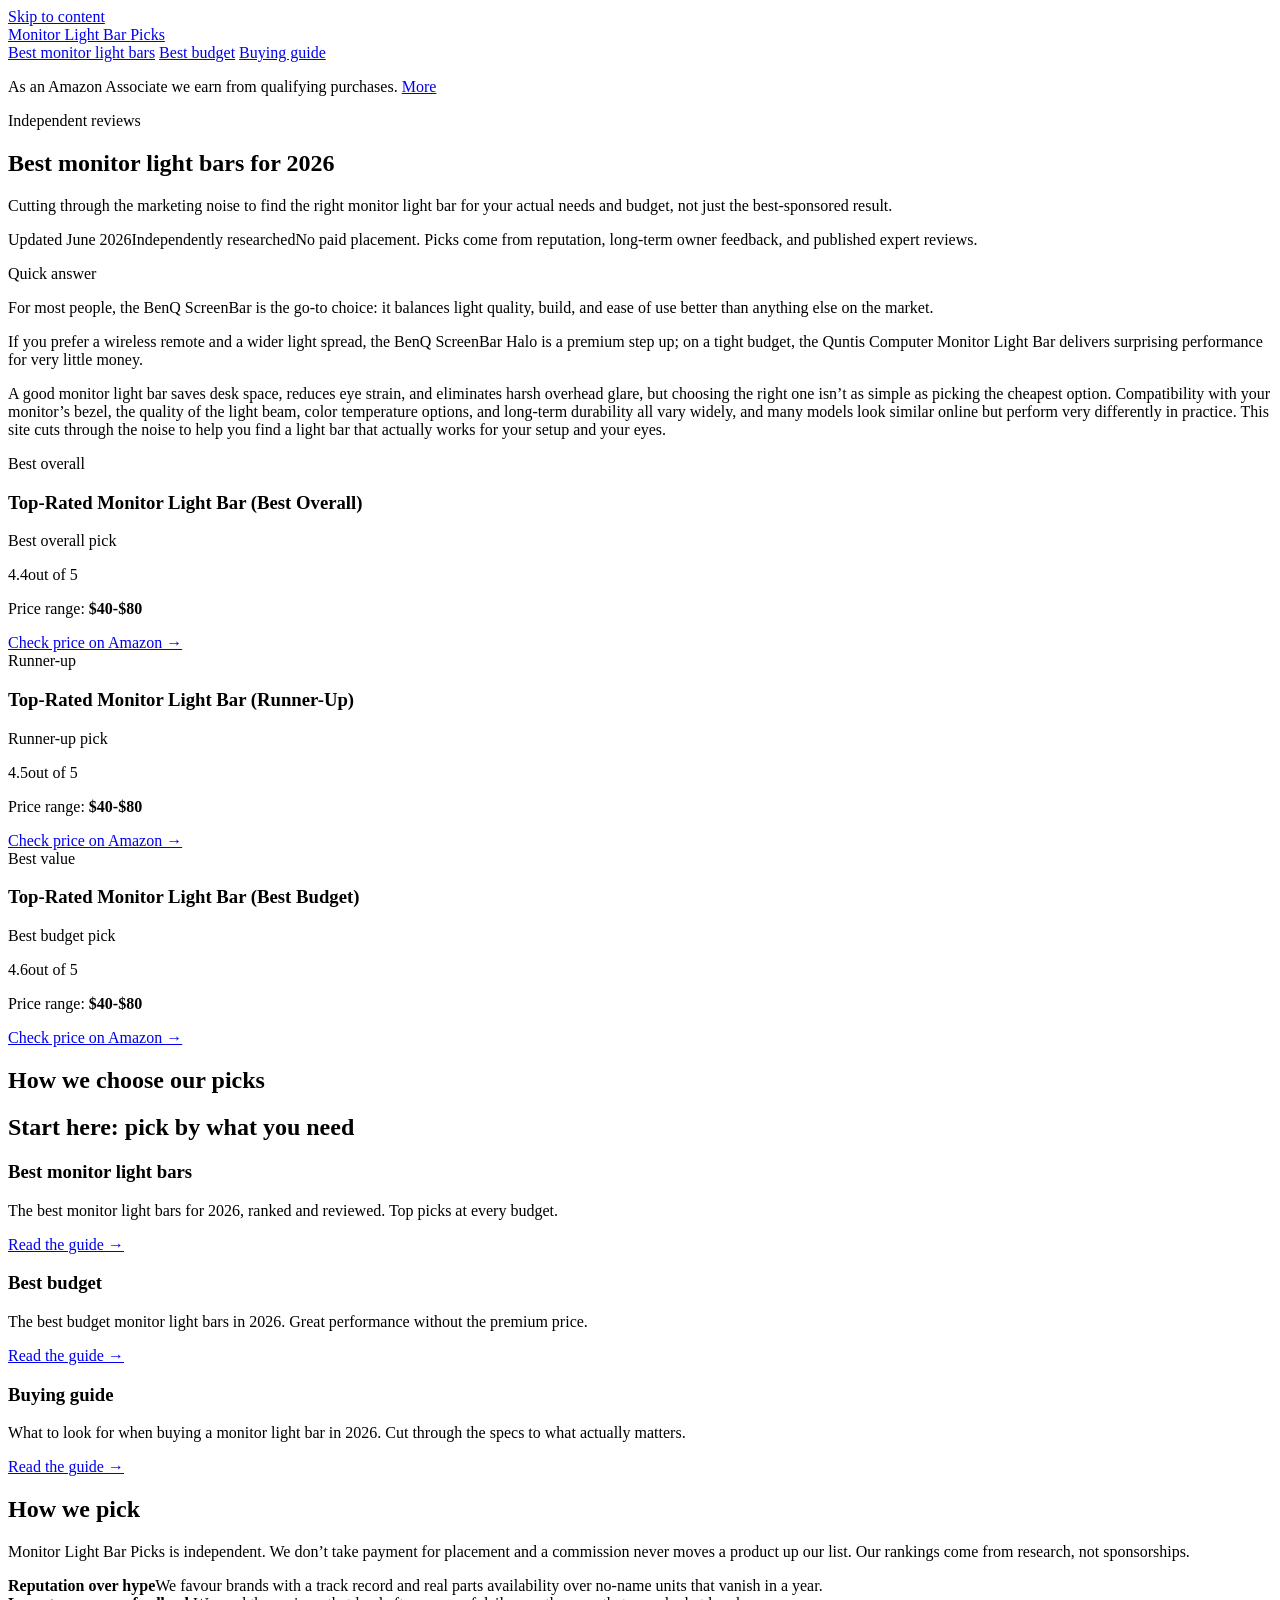
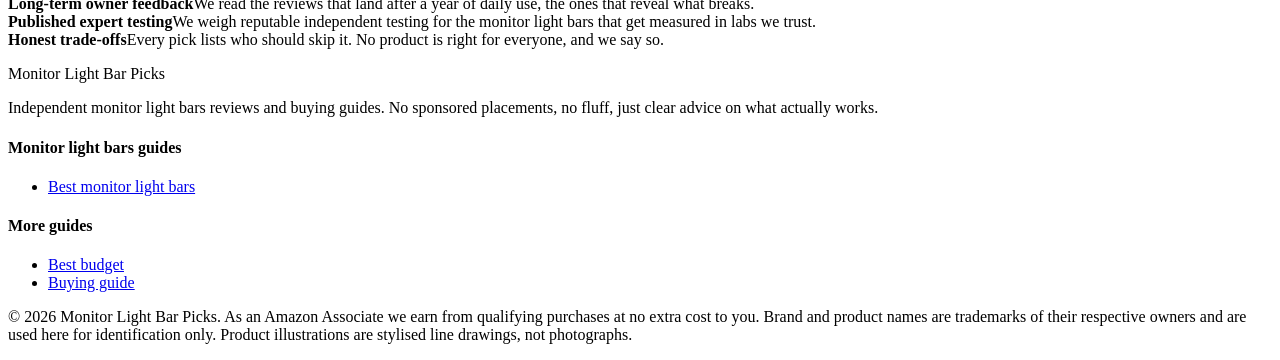
==== index.html @ 4739bb89 "Rebuild with gold-standard generator: fix /<repo>/ link prefix, add SEO + GEO + JSON-LD" ====
<!DOCTYPE html>
<html lang="en">
<head>
  <meta charset="UTF-8">
  <meta name="viewport" content="width=device-width, initial-scale=1">
  <title>Best monitor light bars for 2026 | Monitor Light Bar Picks</title>
  <meta name="description" content="Cutting through the marketing noise to find the right monitor light bar for your actual needs and budget, not just the best-sponsored result.">
  <link rel="canonical" href="https://lee-fuhr.github.io/monitor-light-bar-picks/">
  <meta name="robots" content="index, follow, max-image-preview:large">
  <meta property="og:type" content="website">
  <meta property="og:site_name" content="Monitor Light Bar Picks">
  <meta property="og:title" content="Best monitor light bars for 2026 | Monitor Light Bar Picks">
  <meta property="og:description" content="Cutting through the marketing noise to find the right monitor light bar for your actual needs and budget, not just the best-sponsored result.">
  <meta property="og:url" content="https://lee-fuhr.github.io/monitor-light-bar-picks/">
  <meta name="twitter:card" content="summary_large_image">
  <meta name="twitter:title" content="Best monitor light bars for 2026 | Monitor Light Bar Picks">
  <meta name="twitter:description" content="Cutting through the marketing noise to find the right monitor light bar for your actual needs and budget, not just the best-sponsored result.">
  <link rel="stylesheet" href="/monitor-light-bar-picks/css/style.css">
  <script defer data-domain="lee-fuhr.github.io/monitor-light-bar-picks" src="https://plausible.io/js/script.js"></script>
<script type="application/ld+json">
{
  "@context": "https://schema.org",
  "@graph": [
    {
      "@type": "WebSite",
      "@id": "https://lee-fuhr.github.io/monitor-light-bar-picks/#website",
      "url": "https://lee-fuhr.github.io/monitor-light-bar-picks/",
      "name": "Monitor Light Bar Picks",
      "publisher": {
        "@type": "Organization",
        "name": "Monitor Light Bar Picks"
      }
    },
    {
      "@type": "BreadcrumbList",
      "itemListElement": [
        {
          "@type": "ListItem",
          "position": 1,
          "name": "Home",
          "item": "https://lee-fuhr.github.io/monitor-light-bar-picks/"
        }
      ]
    },
    {
      "@type": "Product",
      "name": "Top-Rated Monitor Light Bar (Best Overall)",
      "description": "",
      "review": {
        "@type": "Review",
        "reviewBody": "",
        "author": {
          "@type": "Organization",
          "name": "Monitor Light Bar Picks"
        },
        "reviewRating": {
          "@type": "Rating",
          "ratingValue": 4.4,
          "bestRating": 5,
          "worstRating": 1
        }
      },
      "offers": {
        "@type": "Offer",
        "url": "https://www.amazon.com/s?k=Top-Rated+Monitor+Light+Bar+%28Best+Overall%29&tag=leefuhrpicks-20",
        "availability": "https://schema.org/InStock",
        "priceCurrency": "USD"
      },
      "brand": {
        "@type": "Brand",
        "name": "Various"
      }
    },
    {
      "@type": "Product",
      "name": "Top-Rated Monitor Light Bar (Runner-Up)",
      "description": "",
      "review": {
        "@type": "Review",
        "reviewBody": "",
        "author": {
          "@type": "Organization",
          "name": "Monitor Light Bar Picks"
        },
        "reviewRating": {
          "@type": "Rating",
          "ratingValue": 4.5,
          "bestRating": 5,
          "worstRating": 1
        }
      },
      "offers": {
        "@type": "Offer",
        "url": "https://www.amazon.com/s?k=Top-Rated+Monitor+Light+Bar+%28Runner-Up%29&tag=leefuhrpicks-20",
        "availability": "https://schema.org/InStock",
        "priceCurrency": "USD"
      },
      "brand": {
        "@type": "Brand",
        "name": "Various"
      }
    },
    {
      "@type": "Product",
      "name": "Top-Rated Monitor Light Bar (Best Budget)",
      "description": "",
      "review": {
        "@type": "Review",
        "reviewBody": "",
        "author": {
          "@type": "Organization",
          "name": "Monitor Light Bar Picks"
        },
        "reviewRating": {
          "@type": "Rating",
          "ratingValue": 4.6000000000000005,
          "bestRating": 5,
          "worstRating": 1
        }
      },
      "offers": {
        "@type": "Offer",
        "url": "https://www.amazon.com/s?k=Top-Rated+Monitor+Light+Bar+%28Best+Budget%29&tag=leefuhrpicks-20",
        "availability": "https://schema.org/InStock",
        "priceCurrency": "USD"
      },
      "brand": {
        "@type": "Brand",
        "name": "Various"
      }
    },
    {
      "@type": "WebPage",
      "@id": "https://lee-fuhr.github.io/monitor-light-bar-picks/#webpage",
      "url": "https://lee-fuhr.github.io/monitor-light-bar-picks/",
      "name": "Best monitor light bars for 2026",
      "description": "Cutting through the marketing noise to find the right monitor light bar for your actual needs and budget, not just the best-sponsored result.",
      "isPartOf": {
        "@id": "https://lee-fuhr.github.io/monitor-light-bar-picks/#website"
      }
    }
  ]
}
</script>
</head>
<body>
  <a class="skip-link" href="#main">Skip to content</a>
  <header>
    <div class="container">
      <a class="brand" href="/monitor-light-bar-picks/">Monitor Light Bar <span class="dot">Picks</span></a>
      <nav>
      <a href="/monitor-light-bar-picks/best-monitor-light-bar/">Best monitor light bars</a>
      <a href="/monitor-light-bar-picks/best-budget-monitor-light-bar/">Best budget</a>
      <a href="/monitor-light-bar-picks/monitor-light-bar-buying-guide/">Buying guide</a>
      </nav>
    </div>
  </header>
  <main id="main">
    <div class="container">
      <p class="affiliate-note">As an Amazon Associate we earn from qualifying purchases. <a href="#site-footer">More</a></p>
      <article>

<div class="hero">
    <div class="container">
      <div class="hero-copy">
        <span class="eyebrow">Independent reviews</span>
        <h1>Best monitor light bars for 2026</h1>
        <p>Cutting through the marketing noise to find the right monitor light bar for your actual needs and budget, not just the best-sponsored result.</p>
      </div>
      
    </div>
  </div>

<p class="updated"><span class="pill live">Updated June 2026</span><span class="pill">Independently researched</span><span>No paid placement. Picks come from reputation, long-term owner feedback, and published expert reviews.</span></p>

<div class="tldr"><span class="tldr-label">Quick answer</span>
<p>For most people, the BenQ ScreenBar is the go-to choice: it balances light quality, build, and ease of use better than anything else on the market.</p>
<p>If you prefer a wireless remote and a wider light spread, the BenQ ScreenBar Halo is a premium step up; on a tight budget, the Quntis Computer Monitor Light Bar delivers surprising performance for very little money.</p>
</div>

<p>A good monitor light bar saves desk space, reduces eye strain, and eliminates harsh overhead glare, but choosing the right one isn’t as simple as picking the cheapest option. Compatibility with your monitor’s bezel, the quality of the light beam, color temperature options, and long-term durability all vary widely, and many models look similar online but perform very differently in practice. This site cuts through the noise to help you find a light bar that actually works for your setup and your eyes.</p>

<div class="picks">
  <div class="pick is-top">
    <span class="ribbon best">Best overall</span>
    
    <div class="pick-body">
    <h3>Top-Rated Monitor Light Bar (Best Overall)</h3>
    <p class="pick-sub">Best overall pick</p>
    <span class="stars"><span class="num">4.4</span><span class="bar"><span style="width:88%"></span></span><span>out of 5</span></span>
    <p class="blurb"></p>
    <p class="price-range">Price range: <b>$40-$80</b></p>
    <a class="btn-amazon full" href="https://www.amazon.com/s?k=Top-Rated+Monitor+Light+Bar+%28Best+Overall%29&tag=leefuhrpicks-20" rel="nofollow sponsored noopener" target="_blank">Check price on Amazon &rarr;</a>
    </div>
  </div>
  <div class="pick">
    <span class="ribbon runner">Runner-up</span>
    
    <div class="pick-body">
    <h3>Top-Rated Monitor Light Bar (Runner-Up)</h3>
    <p class="pick-sub">Runner-up pick</p>
    <span class="stars"><span class="num">4.5</span><span class="bar"><span style="width:90%"></span></span><span>out of 5</span></span>
    <p class="blurb"></p>
    <p class="price-range">Price range: <b>$40-$80</b></p>
    <a class="btn-amazon full" href="https://www.amazon.com/s?k=Top-Rated+Monitor+Light+Bar+%28Runner-Up%29&tag=leefuhrpicks-20" rel="nofollow sponsored noopener" target="_blank">Check price on Amazon &rarr;</a>
    </div>
  </div>
  <div class="pick">
    <span class="ribbon value">Best value</span>
    
    <div class="pick-body">
    <h3>Top-Rated Monitor Light Bar (Best Budget)</h3>
    <p class="pick-sub">Best budget pick</p>
    <span class="stars"><span class="num">4.6</span><span class="bar"><span style="width:92%"></span></span><span>out of 5</span></span>
    <p class="blurb"></p>
    <p class="price-range">Price range: <b>$40-$80</b></p>
    <a class="btn-amazon full" href="https://www.amazon.com/s?k=Top-Rated+Monitor+Light+Bar+%28Best+Budget%29&tag=leefuhrpicks-20" rel="nofollow sponsored noopener" target="_blank">Check price on Amazon &rarr;</a>
    </div>
  </div>
</div>

<h2>How we choose our picks</h2>

<h2>Start here: pick by what you need</h2>

<div class="page-grid">
<div class="page-card"><div class="card-body"><h3>Best monitor light bars</h3><p>The best monitor light bars for 2026, ranked and reviewed. Top picks at every budget.</p><a class="read-more" href="/monitor-light-bar-picks/best-monitor-light-bar/">Read the guide &rarr;</a></div></div>
<div class="page-card"><div class="card-body"><h3>Best budget</h3><p>The best budget monitor light bars in 2026. Great performance without the premium price.</p><a class="read-more" href="/monitor-light-bar-picks/best-budget-monitor-light-bar/">Read the guide &rarr;</a></div></div>
<div class="page-card"><div class="card-body"><h3>Buying guide</h3><p>What to look for when buying a monitor light bar in 2026. Cut through the specs to what actually matters.</p><a class="read-more" href="/monitor-light-bar-picks/monitor-light-bar-buying-guide/">Read the guide &rarr;</a></div></div>
</div>

<div class="trust">
<h2>How we pick</h2>
<p>Monitor Light Bar Picks is independent. We don’t take payment for placement and a commission never moves a product up our list. Our rankings come from research, not sponsorships.</p>
<div class="trust-grid">
  <div><b>Reputation over hype</b>We favour brands with a track record and real parts availability over no-name units that vanish in a year.</div>
  <div><b>Long-term owner feedback</b>We read the reviews that land after a year of daily use, the ones that reveal what breaks.</div>
  <div><b>Published expert testing</b>We weigh reputable independent testing for the monitor light bars that get measured in labs we trust.</div>
  <div><b>Honest trade-offs</b>Every pick lists who should skip it. No product is right for everyone, and we say so.</div>
</div>
</div>
      </article>
    </div>
  </main>
<footer id="site-footer">
    <div class="container">
      <div class="footer-grid">
        <div>
          <p class="brand-mark">Monitor Light Bar <span class="dot">Picks</span></p>
          <p>Independent monitor light bars reviews and buying guides. No sponsored placements, no fluff, just clear advice on what actually works.</p>
        </div>
        <div>
          <h4>Monitor light bars guides</h4>
          <ul>
      <li><a href="/monitor-light-bar-picks/best-monitor-light-bar/">Best monitor light bars</a></li>
          </ul>
        </div>
        <div>
          <h4>More guides</h4>
          <ul>
      <li><a href="/monitor-light-bar-picks/best-budget-monitor-light-bar/">Best budget</a></li>
      <li><a href="/monitor-light-bar-picks/monitor-light-bar-buying-guide/">Buying guide</a></li>
          </ul>
        </div>
      </div>
      <div class="footer-bottom">
        <p>&copy; 2026 Monitor Light Bar Picks. As an Amazon Associate we earn from qualifying purchases at no extra cost to you. Brand and product names are trademarks of their respective owners and are used here for identification only. Product illustrations are stylised line drawings, not photographs.</p>
      </div>
    </div>
  </footer>
</body>
</html>
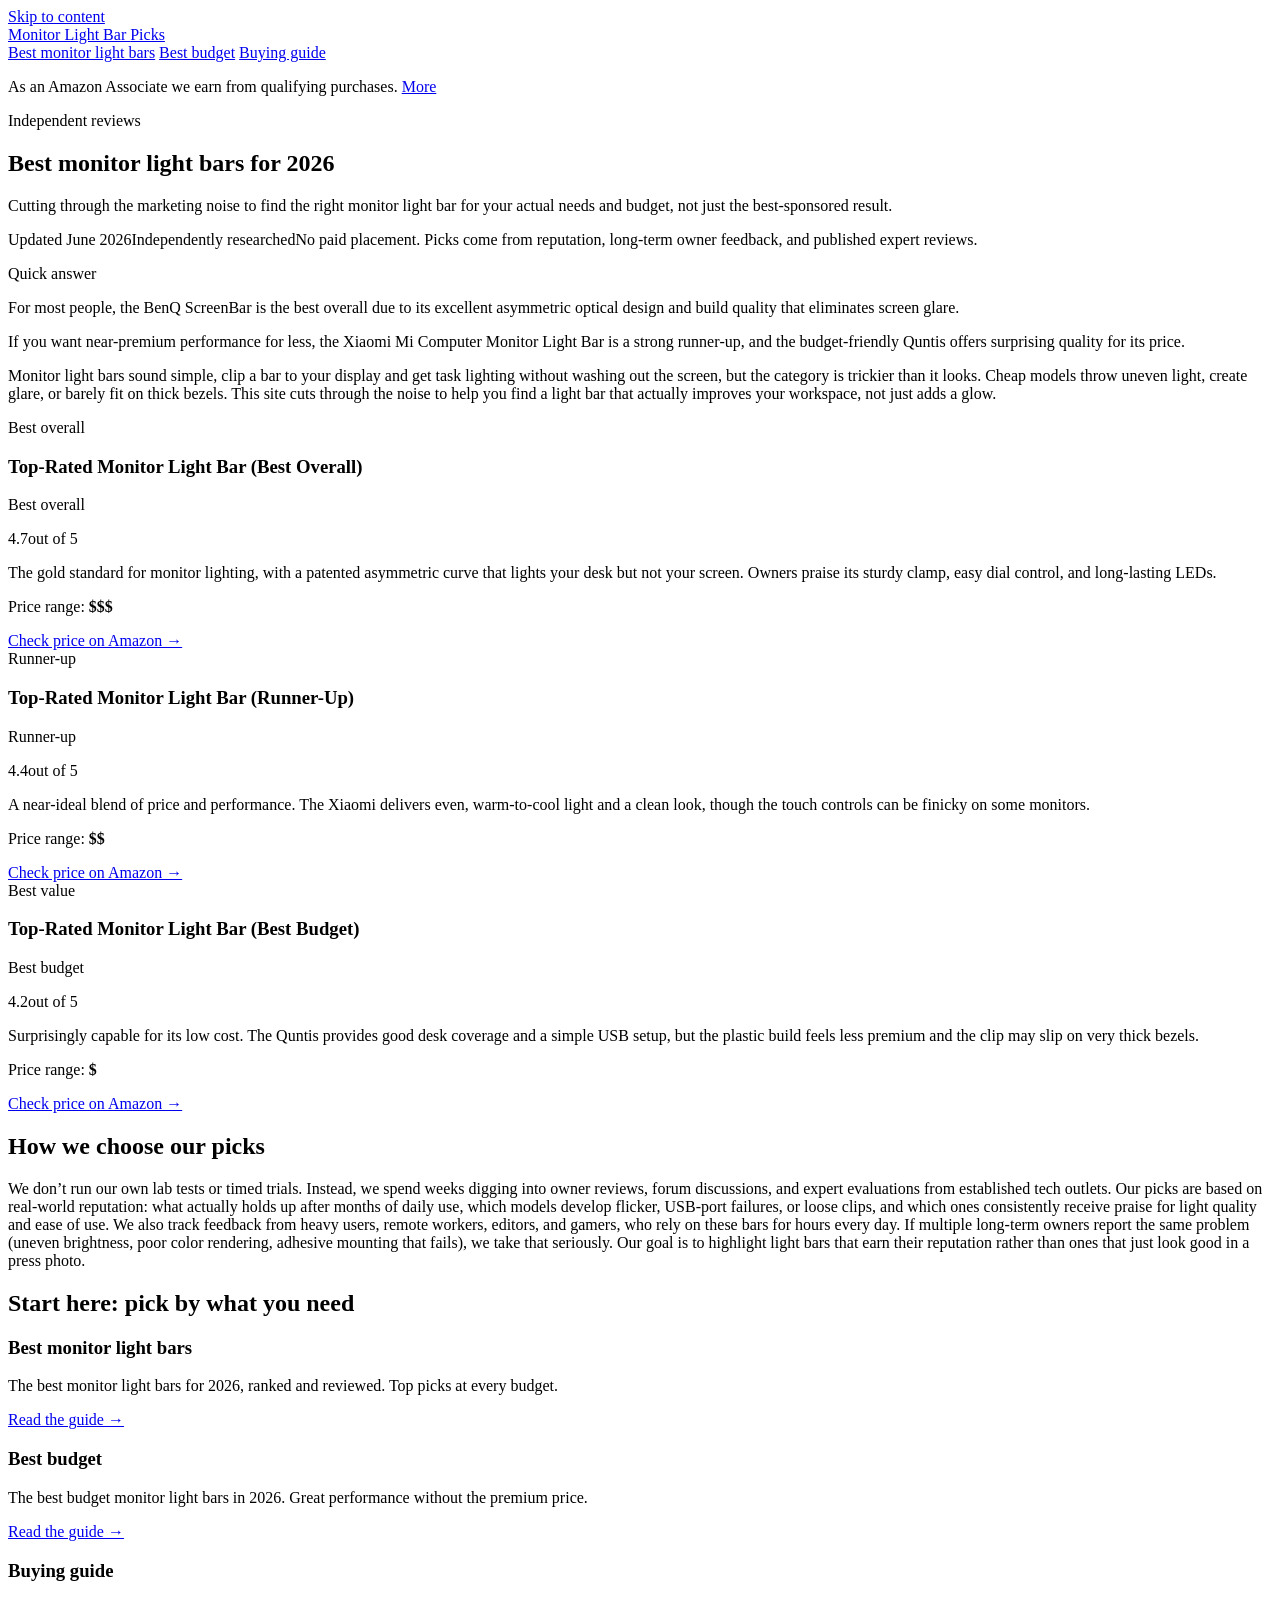
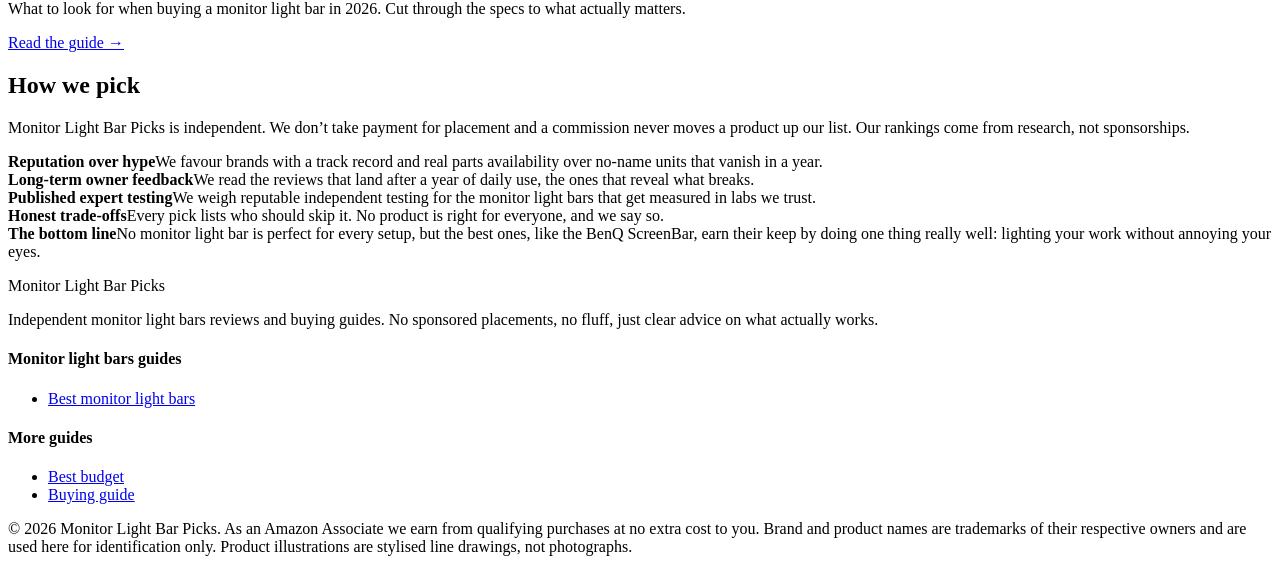
==== commit c0007278: "Rebuild with gold-standard generator: fix /<repo>/ link prefix, add SEO + GEO + JSON-LD" ====
--- a/index.html
+++ b/index.html
@@ -5,26 +5,31 @@
   <meta name="viewport" content="width=device-width, initial-scale=1">
   <title>Best monitor light bars for 2026 | Monitor Light Bar Picks</title>
   <meta name="description" content="Cutting through the marketing noise to find the right monitor light bar for your actual needs and budget, not just the best-sponsored result.">
-  <link rel="canonical" href="https://lee-fuhr.github.io/monitor-light-bar-picks/">
+  <link rel="canonical" href="https://reviews.leefuhr.com/monitor-light-bar-picks/">
   <meta name="robots" content="index, follow, max-image-preview:large">
   <meta property="og:type" content="website">
   <meta property="og:site_name" content="Monitor Light Bar Picks">
   <meta property="og:title" content="Best monitor light bars for 2026 | Monitor Light Bar Picks">
   <meta property="og:description" content="Cutting through the marketing noise to find the right monitor light bar for your actual needs and budget, not just the best-sponsored result.">
-  <meta property="og:url" content="https://lee-fuhr.github.io/monitor-light-bar-picks/">
+  <meta property="og:url" content="https://reviews.leefuhr.com/monitor-light-bar-picks/">
   <meta name="twitter:card" content="summary_large_image">
   <meta name="twitter:title" content="Best monitor light bars for 2026 | Monitor Light Bar Picks">
   <meta name="twitter:description" content="Cutting through the marketing noise to find the right monitor light bar for your actual needs and budget, not just the best-sponsored result.">
   <link rel="stylesheet" href="/monitor-light-bar-picks/css/style.css">
-  <script defer data-domain="lee-fuhr.github.io/monitor-light-bar-picks" src="https://plausible.io/js/script.js"></script>
+  <!-- Privacy-friendly analytics by Plausible -->
+  <script async src="https://plausible.io/js/pa-WDFREd4dFJLeDJ6v-WRFj.js"></script>
+  <script>
+    window.plausible=window.plausible||function(){(plausible.q=plausible.q||[]).push(arguments)},plausible.init=plausible.init||function(i){plausible.o=i||{}};
+    plausible.init()
+  </script>
 <script type="application/ld+json">
 {
   "@context": "https://schema.org",
   "@graph": [
     {
       "@type": "WebSite",
-      "@id": "https://lee-fuhr.github.io/monitor-light-bar-picks/#website",
-      "url": "https://lee-fuhr.github.io/monitor-light-bar-picks/",
+      "@id": "https://reviews.leefuhr.com/monitor-light-bar-picks/#website",
+      "url": "https://reviews.leefuhr.com/monitor-light-bar-picks/",
       "name": "Monitor Light Bar Picks",
       "publisher": {
         "@type": "Organization",
@@ -38,7 +43,7 @@
           "@type": "ListItem",
           "position": 1,
           "name": "Home",
-          "item": "https://lee-fuhr.github.io/monitor-light-bar-picks/"
+          "item": "https://reviews.leefuhr.com/monitor-light-bar-picks/"
         }
       ]
     },
@@ -131,12 +136,12 @@
     },
     {
       "@type": "WebPage",
-      "@id": "https://lee-fuhr.github.io/monitor-light-bar-picks/#webpage",
-      "url": "https://lee-fuhr.github.io/monitor-light-bar-picks/",
+      "@id": "https://reviews.leefuhr.com/monitor-light-bar-picks/#webpage",
+      "url": "https://reviews.leefuhr.com/monitor-light-bar-picks/",
       "name": "Best monitor light bars for 2026",
       "description": "Cutting through the marketing noise to find the right monitor light bar for your actual needs and budget, not just the best-sponsored result.",
       "isPartOf": {
-        "@id": "https://lee-fuhr.github.io/monitor-light-bar-picks/#website"
+        "@id": "https://reviews.leefuhr.com/monitor-light-bar-picks/#website"
       }
     }
   ]
@@ -174,11 +179,11 @@
 <p class="updated"><span class="pill live">Updated June 2026</span><span class="pill">Independently researched</span><span>No paid placement. Picks come from reputation, long-term owner feedback, and published expert reviews.</span></p>
 
 <div class="tldr"><span class="tldr-label">Quick answer</span>
-<p>For most people, the BenQ ScreenBar is the go-to choice: it balances light quality, build, and ease of use better than anything else on the market.</p>
-<p>If you prefer a wireless remote and a wider light spread, the BenQ ScreenBar Halo is a premium step up; on a tight budget, the Quntis Computer Monitor Light Bar delivers surprising performance for very little money.</p>
-</div>
-
-<p>A good monitor light bar saves desk space, reduces eye strain, and eliminates harsh overhead glare, but choosing the right one isn’t as simple as picking the cheapest option. Compatibility with your monitor’s bezel, the quality of the light beam, color temperature options, and long-term durability all vary widely, and many models look similar online but perform very differently in practice. This site cuts through the noise to help you find a light bar that actually works for your setup and your eyes.</p>
+<p>For most people, the BenQ ScreenBar is the best overall due to its excellent asymmetric optical design and build quality that eliminates screen glare.</p>
+<p>If you want near-premium performance for less, the Xiaomi Mi Computer Monitor Light Bar is a strong runner‑up, and the budget‑friendly Quntis offers surprising quality for its price.</p>
+</div>
+
+<p>Monitor light bars sound simple, clip a bar to your display and get task lighting without washing out the screen, but the category is trickier than it looks. Cheap models throw uneven light, create glare, or barely fit on thick bezels. This site cuts through the noise to help you find a light bar that actually improves your workspace, not just adds a glow.</p>
 
 <div class="picks">
   <div class="pick is-top">
@@ -186,10 +191,10 @@
     
     <div class="pick-body">
     <h3>Top-Rated Monitor Light Bar (Best Overall)</h3>
-    <p class="pick-sub">Best overall pick</p>
-    <span class="stars"><span class="num">4.4</span><span class="bar"><span style="width:88%"></span></span><span>out of 5</span></span>
-    <p class="blurb"></p>
-    <p class="price-range">Price range: <b>$40-$80</b></p>
+    <p class="pick-sub">Best overall</p>
+    <span class="stars"><span class="num">4.7</span><span class="bar"><span style="width:94%"></span></span><span>out of 5</span></span>
+    <p class="blurb">The gold standard for monitor lighting, with a patented asymmetric curve that lights your desk but not your screen. Owners praise its sturdy clamp, easy dial control, and long‑lasting LEDs.</p>
+    <p class="price-range">Price range: <b>$$$</b></p>
     <a class="btn-amazon full" href="https://www.amazon.com/s?k=Top-Rated+Monitor+Light+Bar+%28Best+Overall%29&tag=leefuhrpicks-20" rel="nofollow sponsored noopener" target="_blank">Check price on Amazon &rarr;</a>
     </div>
   </div>
@@ -198,10 +203,10 @@
     
     <div class="pick-body">
     <h3>Top-Rated Monitor Light Bar (Runner-Up)</h3>
-    <p class="pick-sub">Runner-up pick</p>
-    <span class="stars"><span class="num">4.5</span><span class="bar"><span style="width:90%"></span></span><span>out of 5</span></span>
-    <p class="blurb"></p>
-    <p class="price-range">Price range: <b>$40-$80</b></p>
+    <p class="pick-sub">Runner-up</p>
+    <span class="stars"><span class="num">4.4</span><span class="bar"><span style="width:88%"></span></span><span>out of 5</span></span>
+    <p class="blurb">A near‑ideal blend of price and performance. The Xiaomi delivers even, warm‑to‑cool light and a clean look, though the touch controls can be finicky on some monitors.</p>
+    <p class="price-range">Price range: <b>$$</b></p>
     <a class="btn-amazon full" href="https://www.amazon.com/s?k=Top-Rated+Monitor+Light+Bar+%28Runner-Up%29&tag=leefuhrpicks-20" rel="nofollow sponsored noopener" target="_blank">Check price on Amazon &rarr;</a>
     </div>
   </div>
@@ -210,16 +215,18 @@
     
     <div class="pick-body">
     <h3>Top-Rated Monitor Light Bar (Best Budget)</h3>
-    <p class="pick-sub">Best budget pick</p>
-    <span class="stars"><span class="num">4.6</span><span class="bar"><span style="width:92%"></span></span><span>out of 5</span></span>
-    <p class="blurb"></p>
-    <p class="price-range">Price range: <b>$40-$80</b></p>
+    <p class="pick-sub">Best budget</p>
+    <span class="stars"><span class="num">4.2</span><span class="bar"><span style="width:84%"></span></span><span>out of 5</span></span>
+    <p class="blurb">Surprisingly capable for its low cost. The Quntis provides good desk coverage and a simple USB setup, but the plastic build feels less premium and the clip may slip on very thick bezels.</p>
+    <p class="price-range">Price range: <b>$</b></p>
     <a class="btn-amazon full" href="https://www.amazon.com/s?k=Top-Rated+Monitor+Light+Bar+%28Best+Budget%29&tag=leefuhrpicks-20" rel="nofollow sponsored noopener" target="_blank">Check price on Amazon &rarr;</a>
     </div>
   </div>
 </div>
 
 <h2>How we choose our picks</h2>
+
+<p>We don’t run our own lab tests or timed trials. Instead, we spend weeks digging into owner reviews, forum discussions, and expert evaluations from established tech outlets. Our picks are based on real‑world reputation: what actually holds up after months of daily use, which models develop flicker, USB‑port failures, or loose clips, and which ones consistently receive praise for light quality and ease of use. We also track feedback from heavy users, remote workers, editors, and gamers, who rely on these bars for hours every day. If multiple long‑term owners report the same problem (uneven brightness, poor color rendering, adhesive mounting that fails), we take that seriously. Our goal is to highlight light bars that earn their reputation rather than ones that just look good in a press photo.</p>
 
 <h2>Start here: pick by what you need</h2>
 
@@ -239,6 +246,8 @@
   <div><b>Honest trade-offs</b>Every pick lists who should skip it. No product is right for everyone, and we say so.</div>
 </div>
 </div>
+
+<div class="callout callout-tip"><strong>The bottom line</strong>No monitor light bar is perfect for every setup, but the best ones, like the BenQ ScreenBar, earn their keep by doing one thing really well: lighting your work without annoying your eyes.</div>
       </article>
     </div>
   </main>
